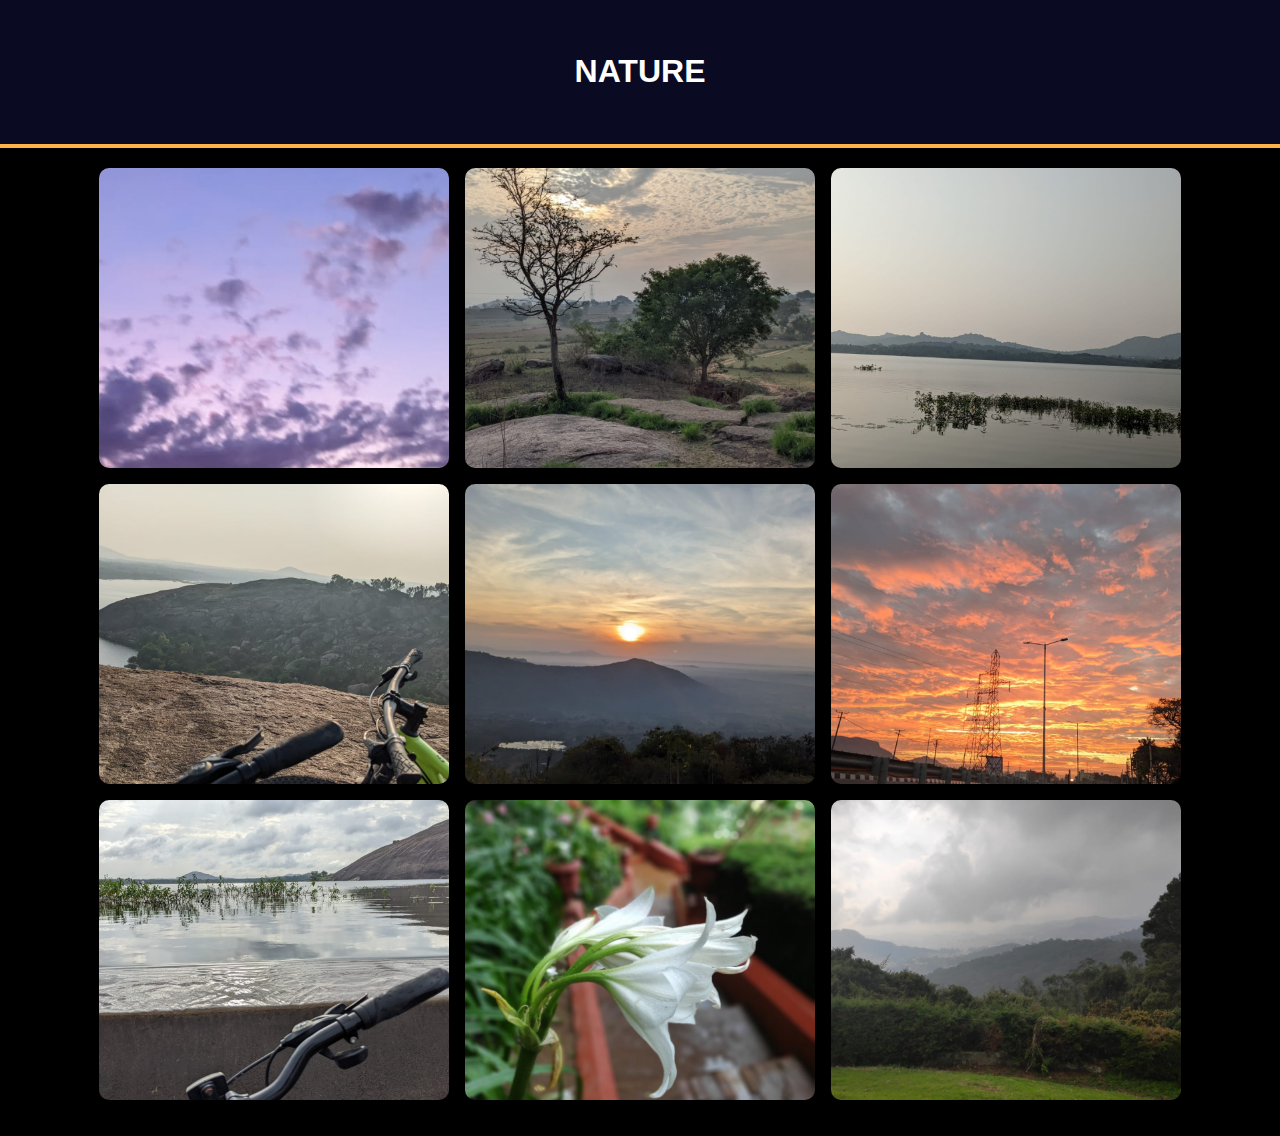
==== naturepics.html @ faa571b3 "update" ====
<!DOCTYPE html>
<html lang="en">
  <head>
    <meta charset="utf-8">
    <meta name="viewport" content="width=device-width, initial-scale=1.0">
    <title>Photo Gallery</title>
    <link rel="stylesheet" href="css/photostyles.css">
  </head>
  <body>
    <header class="header">
      <h1>Nature</h1>
    </header>
    <div class="gallery">
      <img src="images/clouds.jpg" alt="clouds" >
      <img src="images/cycle+nature.jpg" alt="cycle+nature" >
      <img src="images/Lake.jpg" alt="Lake" >
      <img src="images/Mountain+Lake.jpg" alt="Mountain+Lake" >
      <img src="images/sun.jpg" alt="sun" >
      <img src="images/sunrise.jpg" alt="mountain" >
      <img src="images/water.jpg" alt="water" >
      <img src="images/flower.jpg" alt="flower" >
      <img src="images/Green.jpg" alt="Green" >
     
    </div>
  </body>
</html>
---- css/photostyles.css ----
* {
    box-sizing: border-box;
  }
  
  body {
    margin: 0;
    font-family: sans-serif;
    background: #f5f6f7;
  }
  
  .header {
    text-align: center;
    text-transform: uppercase;
    padding: 32px;
    background-color: #0a0a23;
    color: #fff;
    border-bottom: 4px solid #fdb347;
  }
  
  .gallery {
    background-color: black;
    display: flex;
    flex-direction: row;
    flex-wrap: wrap;
    justify-content: center;
    align-items: center;
    gap: 16px;
    max-width: 1400px;
    margin: 0 auto;
    padding: 20px 10px;
  }
  
  .gallery img {
    width: 100%;
    max-width: 350px;
    height: 300px;
    object-fit: cover;
    border-radius: 10px;
  }
  
  .gallery::after {
    content: "";
    width: 350px;
  }
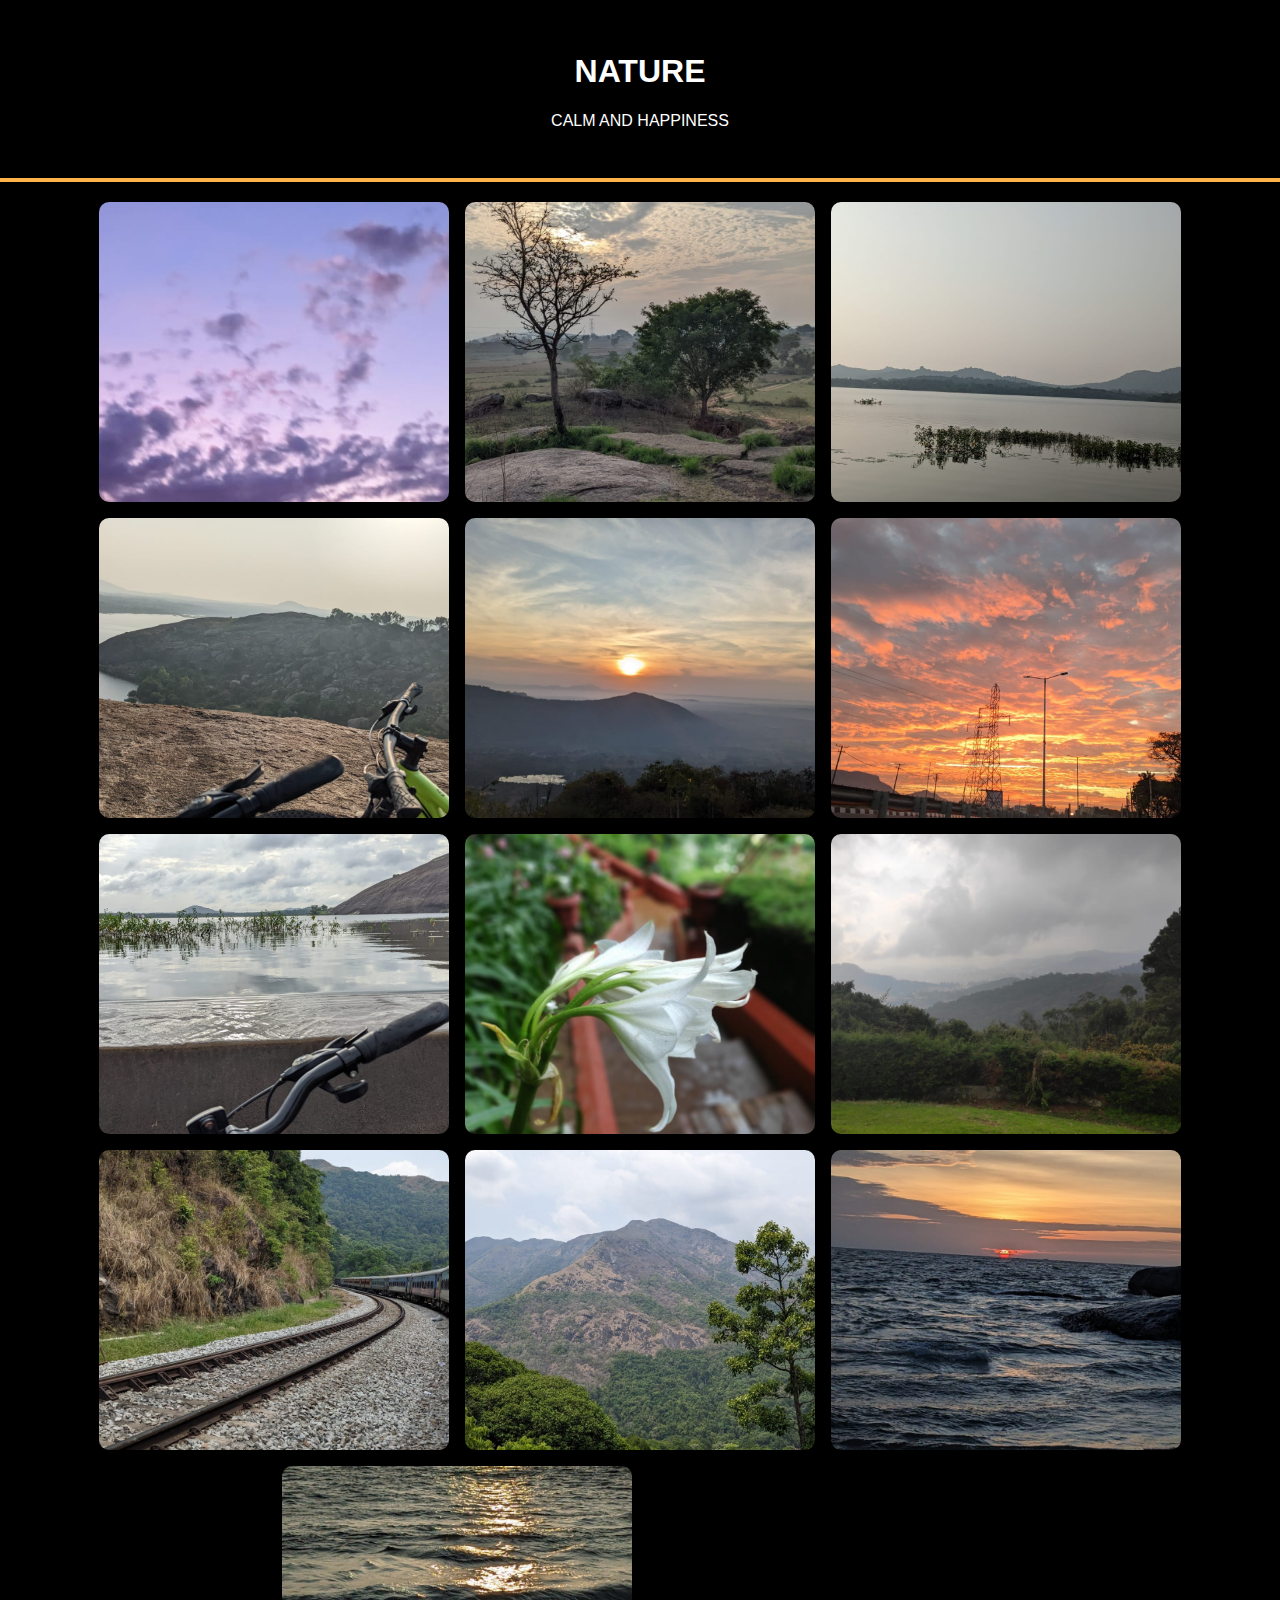
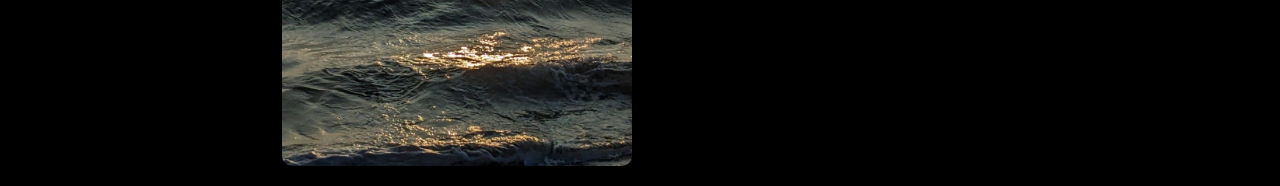
==== commit 1b4eb28f: "update" ====
--- a/naturepics.html
+++ b/naturepics.html
@@ -9,6 +9,7 @@
   <body>
     <header class="header">
       <h1>Nature</h1>
+      <p>Calm and Happiness</p>
     </header>
     <div class="gallery">
       <img src="images/clouds.jpg" alt="clouds" >
@@ -20,6 +21,11 @@
       <img src="images/water.jpg" alt="water" >
       <img src="images/flower.jpg" alt="flower" >
       <img src="images/Green.jpg" alt="Green" >
+      <img src="images/track.jpg" alt="track" >
+      <img src="images/treeMountain.jpg" alt="treeMountain" >
+      <img src="images/Beach.jpg" alt="Beach" >
+      <img src="images/sunbeach.jpg" alt="sunbeach" >
+      
      
     </div>
   </body>
--- a/css/photostyles.css
+++ b/css/photostyles.css
@@ -12,7 +12,7 @@
     text-align: center;
     text-transform: uppercase;
     padding: 32px;
-    background-color: #0a0a23;
+    background-color: black;
     color: #fff;
     border-bottom: 4px solid #fdb347;
   }
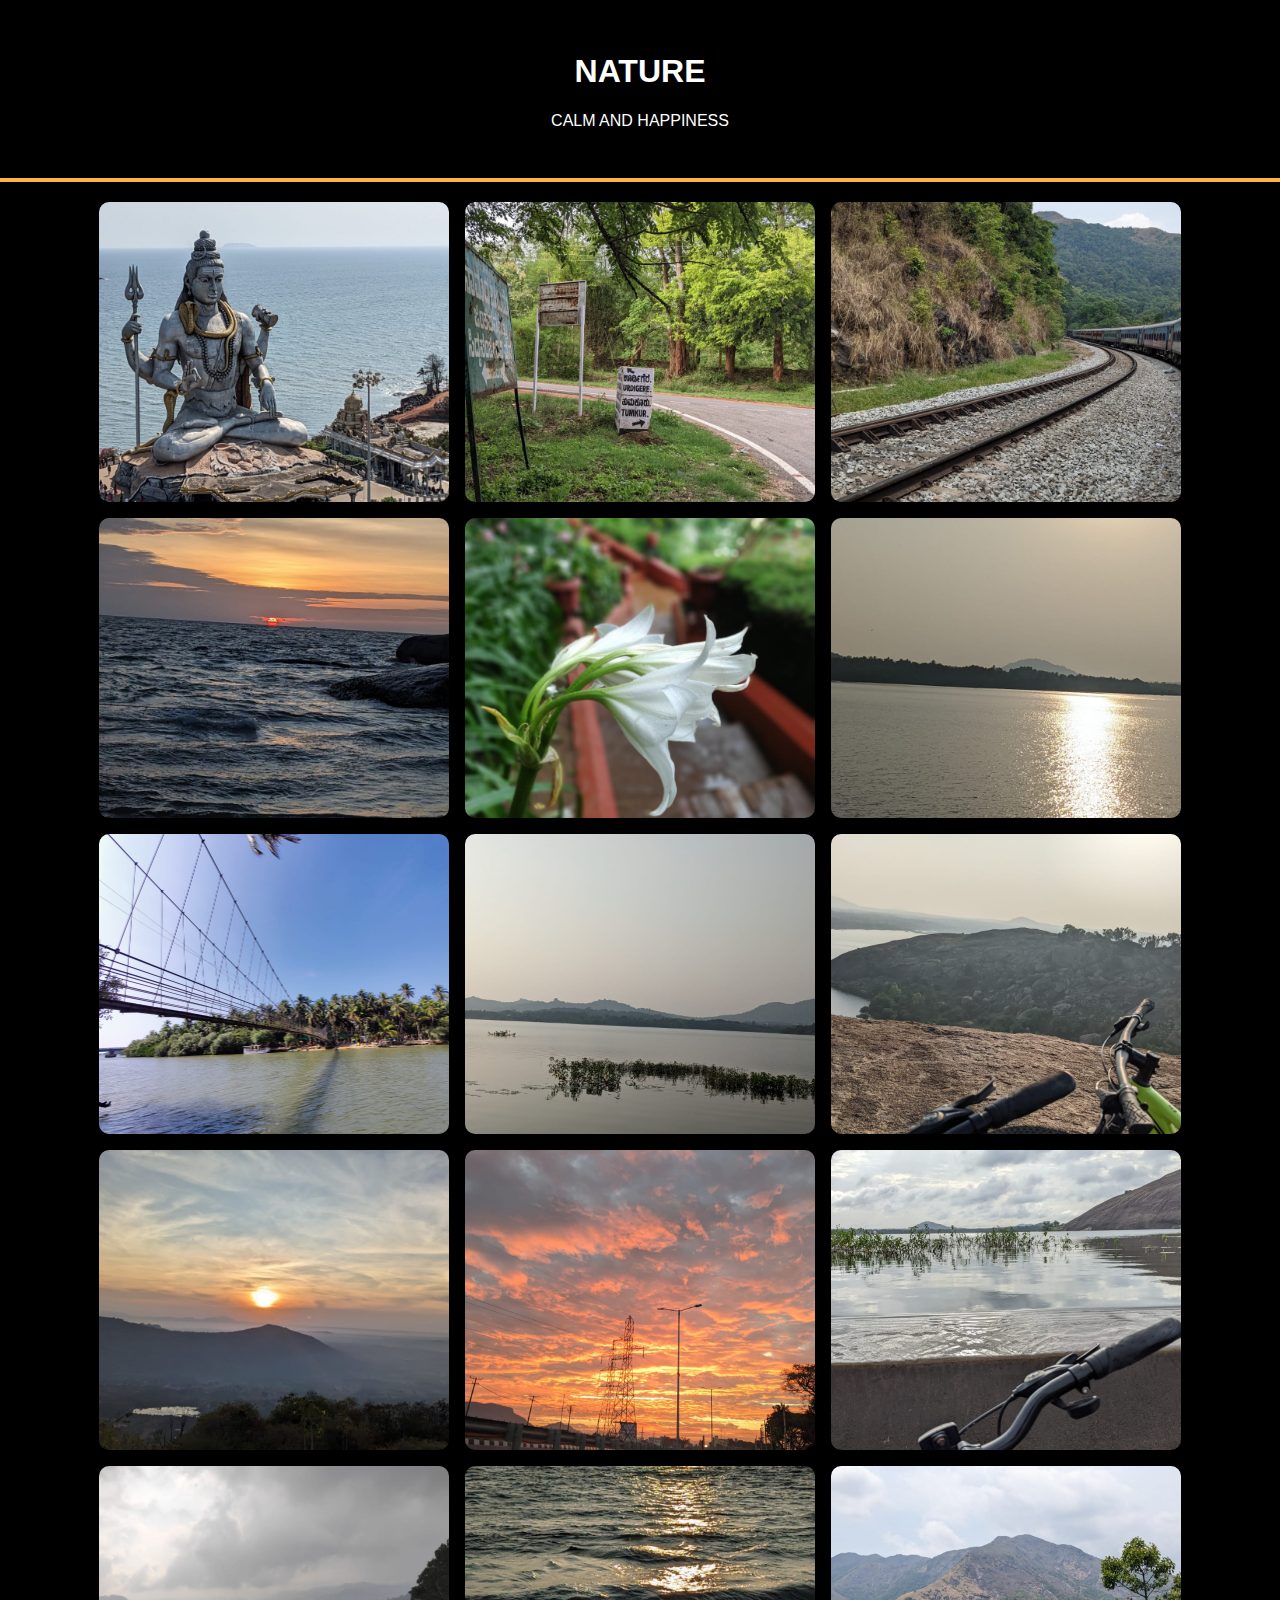
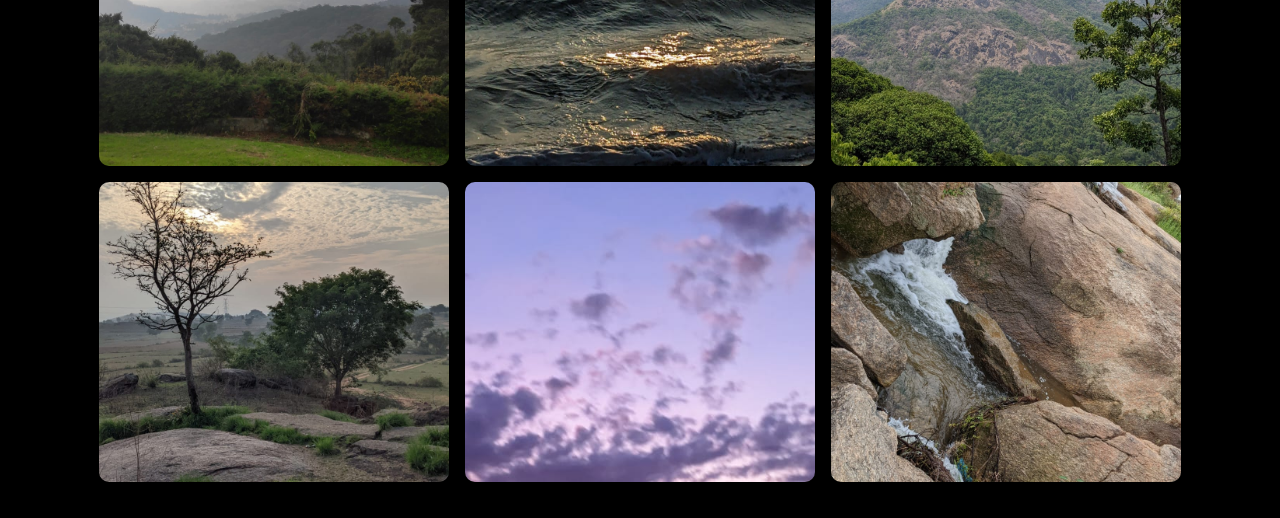
==== commit 0ae55cc3: "update" ====
--- a/naturepics.html
+++ b/naturepics.html
@@ -12,19 +12,24 @@
       <p>Calm and Happiness</p>
     </header>
     <div class="gallery">
-      <img src="images/clouds.jpg" alt="clouds" >
-      <img src="images/cycle+nature.jpg" alt="cycle+nature" >
+      <img src="images/murudeshwara.jpg" alt="murudeshwara" >
+      <img src="images/namadachilume.jpg" alt="namadachilume" >
+      <img src="images/track.jpg" alt="track" >
+      <img src="images/Beach.jpg" alt="Beach" >
+      <img src="images/flower.jpg" alt="flower" >
+      <img src="images/river.jpg" alt="river" >
+      <img src="images/Bridge.jpg" alt="Bridge" >
       <img src="images/Lake.jpg" alt="Lake" >
       <img src="images/Mountain+Lake.jpg" alt="Mountain+Lake" >
       <img src="images/sun.jpg" alt="sun" >
       <img src="images/sunrise.jpg" alt="mountain" >
       <img src="images/water.jpg" alt="water" >
-      <img src="images/flower.jpg" alt="flower" >
       <img src="images/Green.jpg" alt="Green" >
-      <img src="images/track.jpg" alt="track" >
+      <img src="images/sunbeach.jpg" alt="sunbeach" >
       <img src="images/treeMountain.jpg" alt="treeMountain" >
-      <img src="images/Beach.jpg" alt="Beach" >
-      <img src="images/sunbeach.jpg" alt="sunbeach" >
+      <img src="images/cycle+nature.jpg" alt="cycle+nature" >
+      <img src="images/clouds.jpg" alt="clouds" >
+      <img src="images/bande.jpg" alt="bande" >
       
      
     </div>
